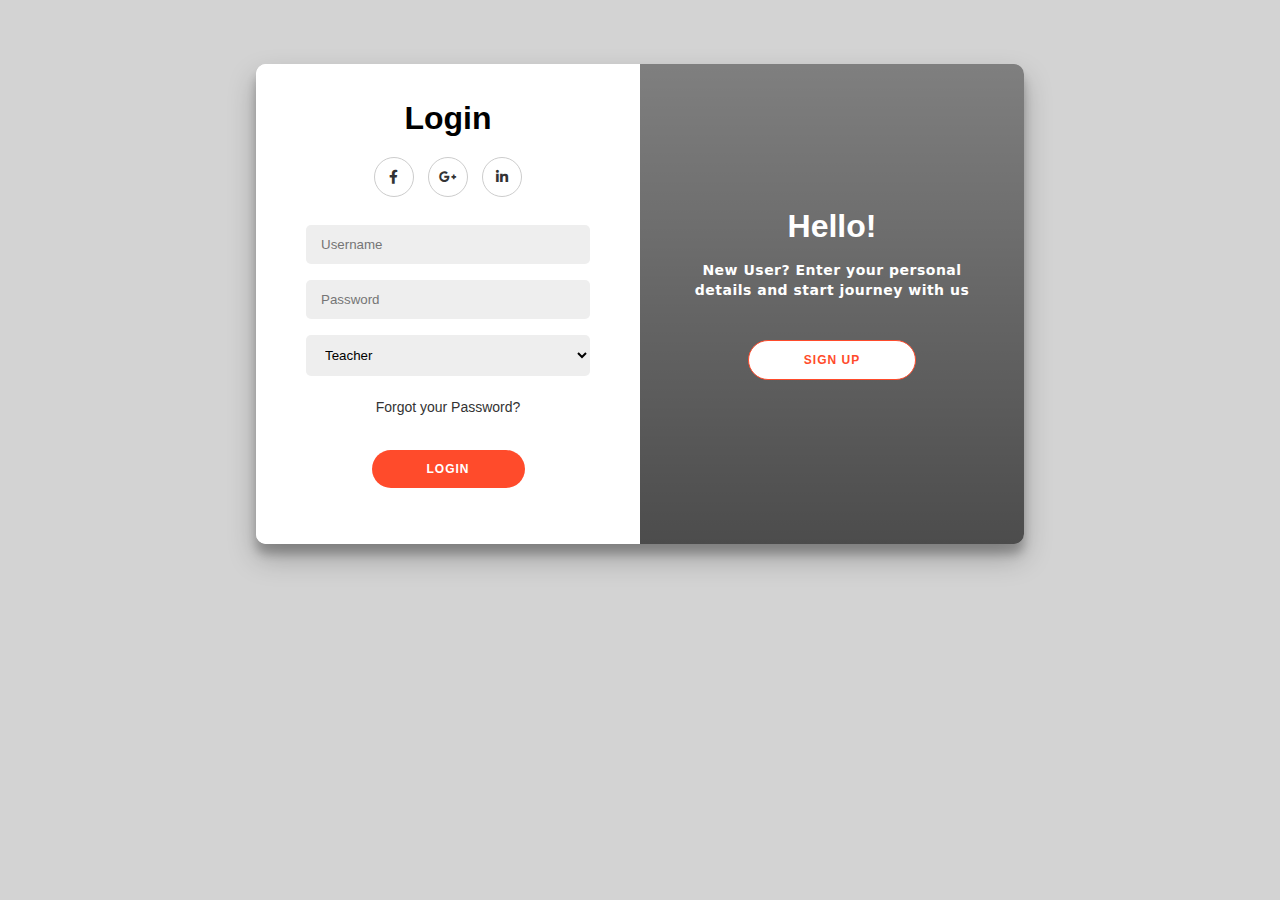
==== index.html @ 3a4d7e22 "php working" ====
<!DOCTYPE html>
<html lang="en">
<head>
    <meta charset="UTF-8">
    <meta name="viewport" content="width=device-width, initial-scale=1.0">
    <title>Document</title>
    <link rel="stylesheet" href="style.css">
    <link rel="stylesheet" href="https://cdnjs.cloudflare.com/ajax/libs/font-awesome/5.14.0/css/all.min.css">
</head>
<body>
    <div class="container" id="main">
        <div class="sign-up">
            <form action="register.php" method="POST">
                <h1>Create Account</h1>
                <div class="social-container">
                    <a href="#" class="social"><i class="fab fa-facebook-f"></i></a>
                    <a href="#" class="social"><i class="fab fa-google-plus-g"></i></a>
                    <a href="#" class="social"><i class="fab fa-linkedin-in"></i></a>
                </div>
                <input type="text" placeholder="Username" name="username" required>
                <input type="password" name="password" placeholder="Password" required>
                <input type="password" placeholder="Re-type password" name="cpassword" required>
                <select name="user_type" required>
                    <option value="teacher">Teacher</option>
                    <option value="student">Student</option>
                </select></label>
                <button>Sign Up</button>
            </form>
        </div>
        <div class="sign-in">
            <form action="login.php" method="POST">
                <h1>Login</h1>
                <div class="social-container">
                    <a href="#" class="social"><i class="fab fa-facebook-f"></i></a>
                    <a href="#" class="social"><i class="fab fa-google-plus-g"></i></a>
                    <a href="#" class="social"><i class="fab fa-linkedin-in"></i></a>
                </div>
               
                <input type="text" name="username" placeholder="Username" required="">
                <input type="password" name="password" placeholder="Password" required="">
                <select name="user_type" required>
                    <option value="teacher">Teacher</option>
                    <option value="student">Student</option>
                </select></label>
                <a href="#">Forgot your Password?</a>
                <button>Login</button>
            </form>
        </div>
        <div class="overlay-container">
            <div class="overlay">
                <div class="overlay-left">
                 <div class="overlay-body">
                    <h1>Welcome Back!</h1>
                    <p>Already a User? Login HERE</p>
                    <button id="signIn">LOGIN</button>
                </div>
                </div>
                <div class="overlay-right">
                    <div class="overlay-body">
                    <h1>Hello!</h1>
                    <p>New User? Enter your personal details and start journey with us</p>
                    <button id="signUp">Sign Up</button>
                </div>
            </div>
        </div>
    </div>
    </div>
    <script type="text/javascript">
        const signUpButton = document.getElementById('signUp');
        const signInButton = document.getElementById('signIn');
        const main = document.getElementById('main');

        signUpButton.addEventListener('click', () => {
            main.classList.add("right-panel-active");
        });
        signInButton.addEventListener('click', () => {
            main.classList.remove("right-panel-active");
        });
    </script>
</body>
</html>
---- style.css ----
@import url('https://fonts.googleapis.com/css?family=Montserrat:400,800');
*
{
    box-sizing: border-box;
}
body
{  
    align-items: center;
    display: flex;
    justify-content: center;
    flex-direction: column;
   background-color:lightgrey;
    background-size: cover;
    background-repeat: no-repeat;
    font-family: 'monserrat', sans-serif;
    min-height: 100%;
    margin: 5%;
}
.container
{
    position: relative;
    width: 768px;
    max-width: 100%;
    min-height: 480px;
    background: #fff;
    border-radius: 10px;
    overflow: hidden;
    box-shadow: 0 14px 28px rgba(0,0,0,0.25),
                0 10px 10px rgba(0,0,0,0.22);
}
.sign-up, .sign-in
{
    position: absolute;
    top: 0;
    left: 0;
    height: 100%;
    transition: all 0.6s ease-in-out;
}
.sign-up
{
    width: 50%;
    opacity: 0;
    z-index: 1;
}
.sign-in
{
    width: 50%;
    z-index: 2;
}
form
{
    background-color: #fff;
    display: flex;
    align-items: center;
    justify-content: center;
    flex-direction: column;
    padding: 0 50px;
    height: 100%;
    text-align: center;
}
h1
{  
    font-weight: bolder;
    margin: 0;
}
p
{   font-family:system-ui, -apple-system, BlinkMacSystemFont, 'Segoe UI', Roboto, Oxygen, Ubuntu, Cantarell, 'Open Sans', 'Helvetica Neue', sans-serif ;
    font-size: 14px;
    font-weight: 600;
    line-height: 20px;
    letter-spacing: 0.5px;
    margin: 15px 0 20px;
}
input,select
{
    background: #eee;
    padding: 12px 15px;
    margin: 8px 15px;
    width: 100%;
    border-radius: 5px;
    border: none;
    outline: none;
}
a
{
    color: #333;
    font-size: 14px;
    text-decoration: none;
    margin: 15px 0;
}
button
{
    color: #fff;
    background: #ff4b2b;
    font-size: 12px;
    font-weight: bold;
    padding: 12px 55px;
    margin: 20px;
    border-radius: 20px;
    outline: none;
    border: none;
    letter-spacing: 1px;
    text-transform: uppercase;
    transition: transform 80ms ease-in;
    cursor: pointer;
}
button:active
{
    transform: scale(0.90);
}
#signIn, #signUp
{
    background: white;
    border: 1px solid #ff4b2b;
    color:#ff4b2b ;

}
.container.right-panel-active .sign-in
{
    transform: translateX(100%);
}
.container.right-panel-active .sign-up
{
    transform: translateX(100%);
    opacity: 1;
    z-index: 5;
}
.overlay-container
{
    position: absolute;
    top: 0;
    left: 50%;
    width: 50%;
    height: 100%;
    overflow: hidden;
    transition: transform 0.6s ease-in-out;
    z-index: 100;
}
.container.right-panel-active .overlay-container
{
    transform: translateX(-100%);
}
.overlay
{
    position: relative;
    color: #fff;
    left: -100%;
    height: 100%;
    width: 200%;
    /* background: url('bg.jpg'); */
    background: linear-gradient(rgba(0,0,0,0.5),rgba(0,0,0,0.7)),url('bg.jpg');
    /* background: linear-gradient(to right,#fa331d,#ff4b2b); */

    background-size: cover;
    background-repeat: no-repeat;
    backdrop-filter:inherit;
    transform: translateX(0);
    transition: transform 0.6s ease-in-out;
}


.container.right-panel-active .overlay
{
    transform: translateX(50%);
}
.overlay-left, .overlay-right
{
    position: absolute;
    display: flex;
    align-items: center;
    justify-content: center;
    flex-direction: column;
    padding: 0 40px;
    text-align: center;
    top: 0;
    height: 100%;
    width: 50%;
    transform: translateX(0);
    transition: transform 0.6s ease-in-out;
}
.overlay-left
{
    transform: translateX(-20%);
}
.overlay-right
{
    right: 0;
    transform: translateX(0);
}
.container.right-panel-active .overlay-left
{
    transform: translateX(0);
}
.container.right-panel-active .overlay-right
{
    transform: translateX(20%);
}
.social-container
{
    margin: 20px 0;
}
.social-container a
{
    height: 40px;
    width: 40px;
    margin: 0 5px;
    display: inline-flex;
    justify-content: center;
    align-items: center;
    border: 1px solid #ccc;
    border-radius: 50%;
}
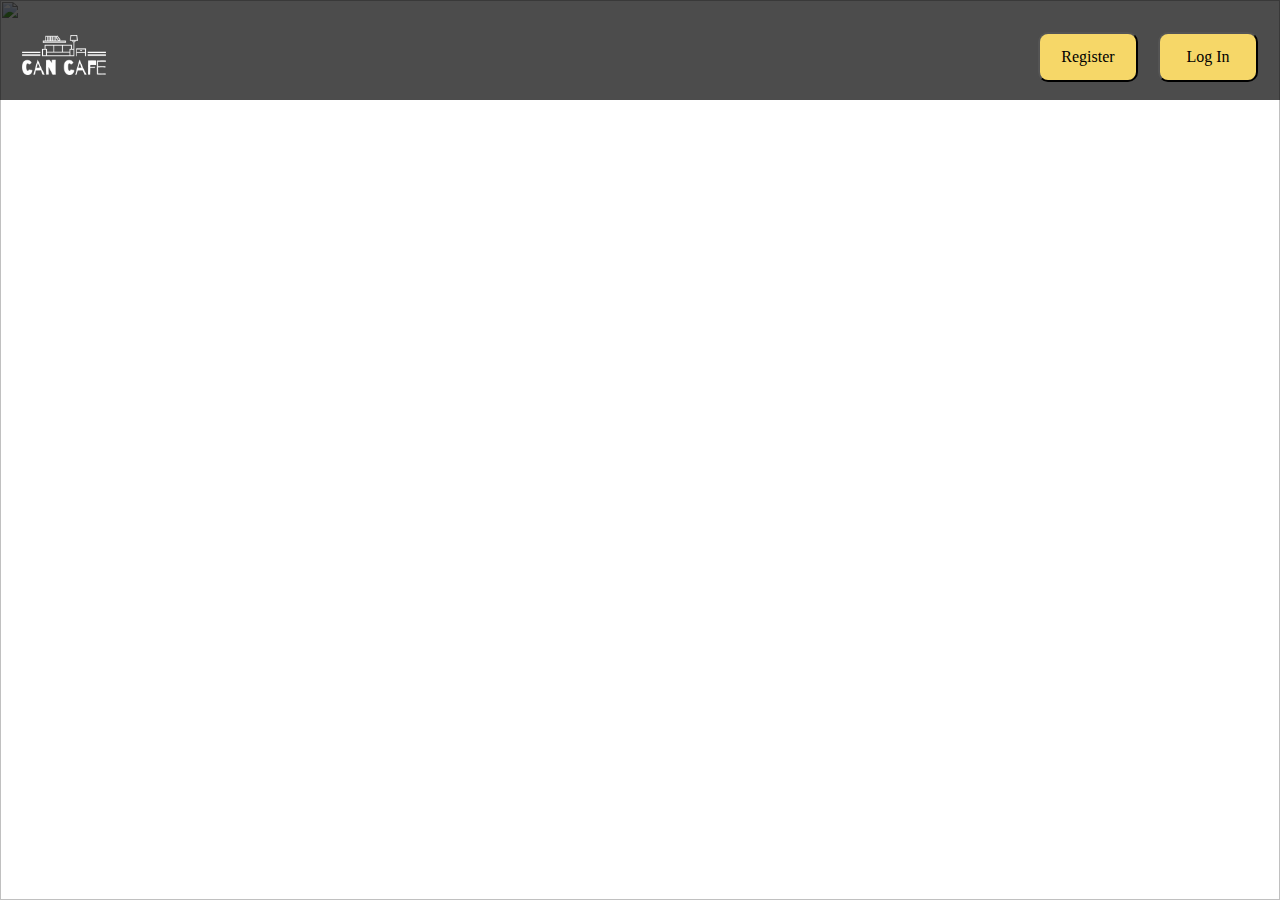
==== commit d9d9715c: "almost working" ====
--- a/index.html
+++ b/index.html
@@ -1,81 +1,66 @@
-<!DOCTYPE html>
+<?php
+session_start();
+if(!isset($_SESSION['username'])){
+    header('location:index.html');
+}
+
+ ?>  
+   
+   <!DOCTYPE html>
 <html lang="en">
 <head>
     <meta charset="UTF-8">
     <meta name="viewport" content="width=device-width, initial-scale=1.0">
-    <title>Document</title>
-    <link rel="stylesheet" href="style.css">
-    <link rel="stylesheet" href="https://cdnjs.cloudflare.com/ajax/libs/font-awesome/5.14.0/css/all.min.css">
+    <title>Student's Menu</title>
+    <link rel="stylesheet" href="style1.css">
+    <script src="https://kit.fontawesome.com/b7a08da434.js" crossorigin="anonymous"></script>
+     <!-- bootstrap core css -->
+        <link rel="stylesheet" type="text/css" href="css/bootstrap.css" />
+      
+        <!-- fonts style -->
+        <link href="css/style.css" rel="stylesheet" />
+       
+        <!-- responsive style -->
+        <link href="css/responsive.css" rel="stylesheet" />
+    <link rel="icon" type="image/png" sizes="32x32" href="favicon-32x32.png">
 </head>
 <body>
-    <div class="container" id="main">
-        <div class="sign-up">
-            <form action="register.php" method="POST">
-                <h1>Create Account</h1>
-                <div class="social-container">
-                    <a href="#" class="social"><i class="fab fa-facebook-f"></i></a>
-                    <a href="#" class="social"><i class="fab fa-google-plus-g"></i></a>
-                    <a href="#" class="social"><i class="fab fa-linkedin-in"></i></a>
-                </div>
-                <input type="text" placeholder="Username" name="username" required>
-                <input type="password" name="password" placeholder="Password" required>
-                <input type="password" placeholder="Re-type password" name="cpassword" required>
-                <select name="user_type" required>
-                    <option value="teacher">Teacher</option>
-                    <option value="student">Student</option>
-                </select></label>
-                <button>Sign Up</button>
-            </form>
+      
+       
+      <header>
+       
+        <div class="bg-img">
+          <img src="https://cdn.pixabay.com/photo/2022/05/17/05/03/vegetable-gravy-7201669_1280.jpg"  class="we" alt="">
         </div>
-        <div class="sign-in">
-            <form action="login.php" method="POST">
-                <h1>Login</h1>
-                <div class="social-container">
-                    <a href="#" class="social"><i class="fab fa-facebook-f"></i></a>
-                    <a href="#" class="social"><i class="fab fa-google-plus-g"></i></a>
-                    <a href="#" class="social"><i class="fab fa-linkedin-in"></i></a>
-                </div>
-               
-                <input type="text" name="username" placeholder="Username" required="">
-                <input type="password" name="password" placeholder="Password" required="">
-                <select name="user_type" required>
-                    <option value="teacher">Teacher</option>
-                    <option value="student">Student</option>
-                </select></label>
-                <a href="#">Forgot your Password?</a>
-                <button>Login</button>
-            </form>
-        </div>
-        <div class="overlay-container">
-            <div class="overlay">
-                <div class="overlay-left">
-                 <div class="overlay-body">
-                    <h1>Welcome Back!</h1>
-                    <p>Already a User? Login HERE</p>
-                    <button id="signIn">LOGIN</button>
-                </div>
-                </div>
-                <div class="overlay-right">
-                    <div class="overlay-body">
-                    <h1>Hello!</h1>
-                    <p>New User? Enter your personal details and start journey with us</p>
-                    <button id="signUp">Sign Up</button>
-                </div>
+        <nav class="navbar">
+          <div class="logo">
+              <a href="#"><img src="images/welcome1.png" alt="sushi"></a>
+          </div>
+          <div class="nav-link" >
+              <ul id="myul" >
+                <a href="login.html"> <button class="mybutton">Register</button></a>
+                <a href="login.html"> <button class="mybutton">Log In</button></a>
+              </ul>
+          </div>
+          <img class="menup" src="images/Capturejk.PNG" alt="sushi">
+          </div>
             </div>
-        </div>
+       
+      </nav>
+    
+    <div class="text-box">
+          <h1>CAN</h1>
+          <h1 style="font-size:160px;">CAFE</h1>
     </div>
-    </div>
-    <script type="text/javascript">
-        const signUpButton = document.getElementById('signUp');
-        const signInButton = document.getElementById('signIn');
-        const main = document.getElementById('main');
-
-        signUpButton.addEventListener('click', () => {
-            main.classList.add("right-panel-active");
-        });
-        signInButton.addEventListener('click', () => {
-            main.classList.remove("right-panel-active");
-        });
-    </script>
+ 
+  </header>
+ 
+    
+    
 </body>
+<script>
+        
+       
+       
+   </script>
 </html>--- a/style1.css
+++ b/style1.css
@@ -0,0 +1,457 @@
+* {
+    margin: 0%;
+    padding: 0;
+    text-decoration: none;
+    list-style: none;
+    font-family: cursive;
+}
+
+body {
+   
+    background:lightgrey;
+   
+}
+.filterDiv {
+    display: none;
+  }
+  .show {
+    display: block;
+  }
+article, aside, figcaption, figure, footer, header, hgroup, main, nav, section {
+    display: block;
+  }
+ .dd{
+    padding: 30px;
+    font-family: system-ui, -apple-system, BlinkMacSystemFont, 'Segoe UI', Roboto, Oxygen, Ubuntu, Cantarell, 'Open Sans', 'Helvetica Neue', sans-serif; 
+    width: 50%;
+    height: 400px;
+    color: #ff4b2b;
+    border: 1px solid #ff4b2b;
+    background-attachment: cover;
+    border-radius: 30px;
+    margin-top: 30px;
+    margin-left:100px ;
+ } 
+ .banner {
+    right: 0;
+    position: relative;
+    width: 100%;
+    background-size: cover;
+  }
+  
+  .text-box {
+    color: #fff;
+    position: absolute;
+    margin-left: 37%;
+    bottom: 20%;
+  }
+  
+  .text-box h1 {
+    text-align: center;
+    font-size: 130px;
+    line-height: 110px;
+    font-family: 'Times New Roman', Times, serif;
+    color: transparent;
+    -webkit-text-stroke: 1px #fff;
+    background: url(images/back.png);
+    -webkit-background-clip: text;
+    background-position: 0 0;
+    animation: back 20s linear infinite;
+  }
+  @keyframes back {
+    100% {
+      background-position: 2000px 0;
+    }
+  }
+
+ .abt{
+    margin-top: 100px;
+    padding: 50px;
+    display: flex;
+    height: 100vh;
+ }
+ .mylogo{
+    margin-left: 10px;
+    height: 450px;
+    width: 450px;
+ }
+ @media screen and (max-width:900px) {
+    .dd{
+        font-family: 'Poppins'; height: 50vh;
+        width: 80%;
+        background-color: #000000;
+        background-attachment: cover;
+        font-size: 13px;
+        border-radius: 30px;
+     } 
+    }
+
+
+header {
+   
+    /* font-family: 'Poppins'; */
+
+    width: 100%;
+    background-color:#fff;
+    background-attachment: cover;
+
+}
+.menum{
+margin-right: 0;
+
+}
+footer
+  {font-family: 'Poppins';
+     height: max-content;
+    width: 100%;
+    background-color: #000000;
+    background-attachment: cover;
+}
+.newbg{
+    background: url(images/mybg2.jpg);
+   
+}
+
+.navbar {
+    top: 0;
+    position: absolute;
+    padding: 2px;
+    display: flex;
+    justify-content: space-between;
+    width: 100%;
+    box-sizing: border-box;
+    align-items: center;
+    background:hsl(0, 0%, 0%,0.7)
+  
+}
+
+.navbar a {
+    color: #fff;
+}
+.navbar a :hover {
+    
+    background-color: rgb(52, 35, 35);
+}
+.navbar .logo{
+    display: flex;
+    flex-direction: column;
+}
+.navbar .logo img {
+
+    height: 40px;
+    max-height: 40px;
+    width: auto;
+    margin-top: 10px;
+    margin-left: 20px;
+}
+.mynav .nav-link ul li {
+    display: flex;
+    flex-direction: column;
+}
+
+.navbar .nav-link ul {
+    margin-top: 30px;
+    display: flex;
+}
+
+.navbar .nav-link ul li {
+    margin: 10px 25px;
+}
+
+.navbar .nav-link ul li.active a {
+    color: aliceblue;
+    font-weight: 600;
+}
+.menup ,.icons {
+    display: none;
+}
+.close{
+    display: none;
+}
+.mynav{
+    top: 0;
+    position: fixed;
+    padding: 2px;
+    display: flex;
+    justify-content: space-between;
+    width: 100%;
+    box-sizing: border-box;
+    align-items: center;
+    background:transparent;  
+}
+.navlogo{
+    height: 40px;
+    max-height: 40px;
+    width: auto;
+    margin-top: 10px;
+    margin-left: 20px;
+}
+.iml {
+    
+    position: absolute;
+    margin-bottom: 15px;
+    margin-top: 55px;
+    width: 300px;
+    height: 300px;
+    left: 120px;
+    top: 284px;
+}
+.overlay{
+    
+    background: hsl(9, 100%, 58%,0.7);
+}
+.we{
+    position: relative;
+    height: 100vh;
+    width: 100%;
+    background-repeat: no-repeat;
+    background-size: cover;
+      
+}
+
+.texts {
+    position: absolute;
+    width: 288px;
+    height: 92px;
+    left: 215px;
+    top: 222px;
+
+    font-family: 'Poppins';
+    font-style: normal;
+    font-weight: 400;
+    font-size: 40px;
+    line-height: 60px;
+}
+
+.lk {
+    position: absolute;
+    width: 427px;
+    height: 228px;
+    left: 0px;
+    top: 0px;
+}
+.price_section .price_container .box {
+    min-width: 300px;
+    max-width: 400px;
+    height: 300px;
+    display: -webkit-box;
+    display: -ms-flexbox;
+    display: flex;
+    -webkit-box-orient: vertical;
+    -webkit-box-direction: normal;
+        -ms-flex-direction: column;
+            flex-direction: column;
+    -webkit-box-align: center;
+        -ms-flex-align: center;
+            align-items: center;
+    -webkit-box-pack: justify;
+        -ms-flex-pack: justify;
+            justify-content: space-between;
+    margin: 35px 10px;
+    padding: 45px 0 25px 0;
+    text-align: center;
+    background:#fff;
+    -webkit-box-shadow: 0px 0px 6px 0 rgba(0, 0, 0, 0.5);
+    border: 1px solid lightgrey ;
+    border-radius: 20px;
+    -webkit-box-flex: 1;
+        -ms-flex-positive: 1;
+            flex-grow: 1;
+  }
+
+  .price_section .price_container .box .detail-box a {
+    display: inline-block;
+    padding: 5px 15px;
+    background: #ff4b2b;
+    border: 1px solid #ffffff;
+    font-weight: bold;
+    color: #ffffff;
+    margin-top: 15px;
+    cursor: pointer;
+}
+.price_section .price_container .box .img-box img {
+    height: 130px;
+    width: 200px;
+}
+.price_section .price_container .box1 {
+    min-width: 300px;
+    max-width: 400px;
+    height: 300px;
+    display: -webkit-box;
+    display: -ms-flexbox;
+    display: flex;
+    -webkit-box-orient: vertical;
+    -webkit-box-direction: normal;
+        -ms-flex-direction: column;
+            flex-direction: column;
+    -webkit-box-align: center;
+        -ms-flex-align: center;
+            align-items: center;
+    -webkit-box-pack: justify;
+        -ms-flex-pack: justify;
+            justify-content: space-between;
+    margin: 35px 10px;
+    padding: 19px 0 7px 0;
+    text-align: center;
+    background:transparent;
+    -webkit-box-shadow: 0px 0px 6px 0 rgba(0, 0, 0, 0.5);
+    border: 1px solid rgba(0, 0, 0, 0.5) ;
+    border-radius: 20px;
+    -webkit-box-flex: 1;
+        -ms-flex-positive: 1;
+            flex-grow: 1;
+            transition: 0.5s;
+  }
+  .price_section .price_container .box1 .img-box img {
+    height: 200px;
+    width: 250px;
+}
+.price_section .price_container .box1 .detail-box h6{
+    display: inline-block;
+    padding: 5px 15px;
+    border-radius: 10px;
+    border: 1px solid #000;
+    font-weight: bold;
+    color: #000;
+    margin-top: 7px;
+    cursor: pointer;
+   
+}
+.price_section .price_container .box1:hover{
+    transform: translateY(-30px);
+}
+.head{
+
+    display: flex;
+    margin-top: 20px;
+}
+.head h1{
+padding: 5px;
+color: #ff4b2b;
+text-transform:capitalize;
+font-family:'Franklin Gothic Medium', 'Arial Narrow', Arial, sans-serif;
+border: 1px solid #ff4b2b;
+/* background: #fff; */
+font-size: 30px;
+margin-left: 15px;
+border-radius: 10px;
+}
+.price_section h1{
+    text-transform: uppercase;
+    font-weight: 600;
+    margin: 50px;
+    color: #ff4b2b;
+    font-family: Cambria, Cochin, Georgia, Times, 'Times New Roman', serif;
+}
+.main_menu {
+    padding-bottom: 50px;
+    display: flex;
+    align-items: center;
+    justify-content: space-evenly;
+}
+.mybutton{
+  /* background: #fff; */
+  padding: 5px;
+  width: 100px;
+  height: 50px;
+  margin-right: 20px;
+}
+.mybutton:hover{
+    background: rgba(0, 0, 0, 0.5);
+    border-radius: #fff;
+    color:#fff;
+}
+.about_section .img-box img {
+    height: 300px;
+    width: 250px;
+    margin: 50px auto;
+}
+.coffee{
+    margin-left: 15px;
+    height: 45px;
+    width: 50px;
+}
+.coffee-main{
+    display: flex;
+    justify-content: center;
+}
+@media screen and (max-width:900px) {
+    .bg-img{
+        width: 100%;
+    }
+    .navbar {
+        padding: 0%;
+    }
+
+    .navbar .menup {
+        display: block;
+    }
+    .icons{
+        width: 50px;
+        height: 50px;
+        display: block;
+    }
+    .navbar .nav-link ul li {
+        margin: 15px 0;
+        font-size: 1em;
+        top: 5px;
+    }
+
+    .texts {
+        position: absolute;
+        width: 118px;
+        height: 92px;
+        left: 215px;
+        top: 222px;
+
+        font-family: 'Poppins';
+        font-style: normal;
+        font-weight: 400;
+        font-size: 40px;
+        line-height: 60px;
+
+        color: #000000;
+    }
+    .icons{
+        width: 50px;
+        height: 50px;
+    }
+     span {
+        color: aliceblue;
+    }
+    .nav-link {
+        top: 10%;
+        height: 100vh;
+       position: absolute;
+       
+        display: flex;     
+        justify-content: center;
+        background: hsl(9, 100%, 58%,0.7);
+      
+       
+    }
+    .cc{
+        text-align: center;
+        padding: 5px;
+        border: solid #fff;
+        border-radius: 15px;
+    }
+    .cc :hover{
+        color: rgb(0, 0, 0);
+    }
+    .nav-link.menum{
+        margin-right: 0;
+        
+        }
+    .nav-link ul {
+        position: fixed;
+         right: -200px;
+        display: flex;
+        flex-direction: column;
+        background: #ff4b2b;
+        transition: all 0.5s ease;
+    }
+   .text-box h1{
+    font-size: 100px;
+   }
+}--- a/css/style.css
+++ b/css/style.css
@@ -0,0 +1,1275 @@
+body {
+  font-family: cursive;
+  color: #0c0c0c;
+  background-color: #fff;
+}
+
+.main_menu{
+  display: flex;
+  align-items: center;
+  justify-content: space-evenly;
+  
+}
+.menu_btn{
+  font-size: 20px;
+  color: white;
+  background-color: #000000;
+  padding: 0.4rem;
+  border-radius: 10px;
+  width: 11rem;
+}
+.d127_44 { 
+	overflow:hidden;
+}
+.e127_44 { 
+	width:648px;
+	height:368px;
+	position:absolute;
+}
+.e127_42 { 
+	border-radius:500px;
+	background-color:rgba(247.00000047683716, 215.0000023841858, 105.00000134110451, 1);
+	width:276px;
+	height:268px;
+	position:absolute;
+  display: flex;
+  align-items: center;
+  justify-content: center;
+	top: 400px;
+  left: 40%;
+}
+.d127_42 { 
+	border:5px solid rgba(251.00000023841858, 147.00000643730164, 10.000000353902578, 1);
+}
+.e127_43 { 
+	color:rgba(0, 0, 0, 1);
+	width:648px;
+	height:106px;
+	position:center;
+	left:0px;
+	top:131px;
+	font-family:Poppins;
+	text-align:center;
+	font-size:50px;
+	letter-spacing:0;
+	line-height:px;
+}
+.imga{
+width: 530px;
+}
+
+ 
+ .khlass{
+   background-color: #000000;
+   color: #fff;
+   border-radius: 10%;
+   height: 20%;
+   width: 30%;
+   padding: 30px;
+ }
+.inpo{
+   height: 50%;
+   width: 100%;
+   display: flex;
+   justify-content: center;
+   align-items: center;
+   border-radius: 60%;
+   position: relative;
+   margin: 0;
+   /* margin-left: 2em; */
+ }
+ .inpo p{
+  font-size: 30px;
+ }
+ .confi{
+   margin-left: 1.5em;
+   border-radius: 20%;
+   width: 90%;
+ }
+ .confi:hover{
+  border-radius: 20%;
+  width: 90%;
+  
+}
+button{
+  width: 100%;
+  height: 100%;
+  padding: 7px;
+  border-radius: 10px;
+  background-color: #f6d768;
+}
+@media(max-width:500px){
+  .imga{
+   display: none;
+  
+  }
+  .khlass{
+    background-color: #000000;
+    color: #000000;
+    border-radius: 10%;
+    height: 20%;
+    width: 50%;
+  }
+.inpo{
+    height: 50%;
+    width: 50%;
+    text-align: center;
+    border-radius: 60%;
+    position: relative;
+    
+    margin-left: 1.8em;
+  }
+  .confi{
+    margin-left: 2.4em;
+  }}
+@media(max-width:500px){
+  .d127_44 { 
+    overflow:hidden;
+  }
+  .e127_44 { 
+    width:0px;
+    height:0px;
+    position:absolute;
+  }
+  .e127_42 { 
+    border-radius:500px;
+
+    width:0px;
+    height:0px;
+    position:absolute;
+    display: flex;
+    align-items: center;
+    justify-content: center;
+    top: 400px;
+    left: 40%;
+  }
+  .d127_42 { 
+    border:px solid rgb(255, 255, 255);
+  }
+  .e127_43 { 
+    visibility: hidden;
+  }
+
+  
+}
+.layout_padding {
+  padding: 75px 0;
+}
+
+.layout_padding2 {
+  padding: 45px 0;
+}
+
+.layout_padding2-top {
+  padding-top: 45px;
+}
+
+.layout_padding2-bottom {
+  padding-bottom: 45px;
+}
+
+.layout_padding-top {
+  padding-top: 75px;
+}
+
+.layout_padding-bottom {
+  padding-bottom: 75px;
+}
+
+.heading_container {
+  display: -webkit-box;
+  display: -ms-flexbox;
+  display: flex;
+}
+
+.heading_container h2 {
+  
+  position: relative;
+}
+
+.heading_container h2::before {
+  content: "";
+  position: absolute;
+  width: 9px;
+  height: 30px;
+  top: 14%;
+  right: -15px;
+  background: linear-gradient(to right, #fb930a, #f5e47b);
+}
+.bo{
+position: relative;
+
+}
+@media(max-width:500px){
+  .bo { 
+    visibility:hidden;
+    width: 9px;
+  height: 30px;
+  }}
+/*header section*/
+.hero_area {
+  height: 100vh;
+  position: relative;
+  background-image: url(../images/hero-bg.png);
+  background-size: cover;
+  background-position: bottom right;
+  background-repeat: no-repeat;
+}
+#fcf-form {
+  display:block;
+}
+
+.fcf-body {
+  margin: 0;
+  font-family: -apple-system, Arial, sans-serif;
+  font-size: 1rem;
+  font-weight: 400;
+  line-height: 1.5;
+  color: #000000;
+  text-align: left;
+  background-color: #383535;
+  padding: 30px;
+  padding-bottom: 10px;
+  border: 1px solid #ced4da;
+  border-radius: 0.25rem;
+  max-width: 100%;
+}
+
+.fcf-form-group {
+  margin-bottom: 1rem;
+}
+
+.fcf-input-group {
+  position: relative;
+  display: -ms-flexbox;
+  display: flex;
+  -ms-flex-wrap: wrap;
+  flex-wrap: wrap;
+  -ms-flex-align: stretch;
+  align-items: stretch;
+  width: 100%;
+}
+
+.fcf-form-control {
+  display: block;
+  width: 40%;
+  height: calc(1.5em + 0.75rem + 2px);
+  padding: 0.375rem 0.75rem;
+  font-size: 1rem;
+  font-weight: 400;
+  line-height: 1.5;
+  color: #495057;
+  background-color: #fff;
+  background-clip: padding-box;
+  border: 1px solid #ced4da;
+  outline: none;
+  border-radius: 20rem;
+  transition: border-color 0.15s ease-in-out, box-shadow 0.15s ease-in-out;
+}
+
+.fcf-form-control:focus {
+  border: 1px solid #313131;
+}
+
+select.fcf-form-control[size], select.fcf-form-control[multiple] {
+  height: auto;
+}
+
+textarea.fcf-form-control {
+  font-family: -apple-system, Arial, sans-serif;
+  height: auto;
+}
+
+label.fcf-label {
+  display: inline-block;
+  margin-bottom: 0.5rem;
+  /* à 50%/50% du parent référent */
+  
+}
+
+.fcf-credit {
+  padding-top: 10px;
+  font-size: 0.9rem;
+  color: #545b62;
+}
+
+.fcf-credit a {
+  color: #545b62;
+  text-decoration: underline;
+}
+
+.fcf-credit a:hover {
+  color: #0056b3;
+  text-decoration: underline;
+}
+
+.fcf-btn {
+  display: inline-block;
+  font-weight: 400;
+  color: #212529;
+  text-align: center;
+  vertical-align: middle;
+  cursor: pointer;
+  -webkit-user-select: none;
+  -moz-user-select: none;
+  -ms-user-select: none;
+  user-select: none;
+  background-color: transparent;
+  border: 1px solid transparent;
+  padding: 0.375rem 0.75rem;
+  font-size: 1rem;
+  line-height: 1.5;
+  border-radius: 2O.25rem;
+  transition: color 0.15s ease-in-out, background-color 0.15s ease-in-out, border-color 0.15s ease-in-out, box-shadow 0.15s ease-in-out;
+}
+
+@media (prefers-reduced-motion: reduce) {
+  .fcf-btn {
+      transition: none;
+  }
+}
+
+.fcf-btn:hover {
+  color: #212529;
+  text-decoration: none;
+}
+
+.fcf-btn:focus, .fcf-btn.focus {
+  outline: 0;
+  box-shadow: 0 0 0 0.2rem #000000
+}
+
+.fcf-btn-primary {
+  color: #fff;
+  background-color: #000000;
+}
+
+.fcf-btn-primary:hover {
+  color: #fff;
+  background-color: #000000;
+}
+
+.fcf-btn-primary:focus, .fcf-btn-primary.focus {
+  color: #fff;
+  background-color: #000000;
+  box-shadow: 0 0 0 0.2rem rgba(38, 143, 255, 0.5);
+}
+
+.fcf-btn-lg, .fcf-btn-group-lg>.fcf-btn {
+  padding: 0.5rem 1rem;
+  font-size: 1.25rem;
+  line-height: 1.5;
+  border-radius: 20.3rem;
+}
+
+.fcf-btn-block {
+  display: block;
+  width: 100%;
+}
+
+.fcf-btn-block+.fcf-btn-block {
+  margin-top: 0.5rem;
+}
+
+
+input[type="submit"].fcf-btn-block, input[type="reset"].fcf-btn-block, input[type="button"].fcf-btn-block {
+  width: 100%;
+}
+/* Style inputs with type="text", select elements and textareas */
+input[type=text], select, textarea {
+  width: 100%; /* Full width */
+  padding: 12px; /* Some padding */ 
+  border: 1px solid #ccc; /* Gray border */
+  border-radius: 4px; /* Rounded borders */
+  box-sizing: border-box; /* Make sure that padding and width stays in place */
+  margin-top: 6px; /* Add a top margin */
+  margin-bottom: 16px; /* Bottom margin */
+  resize: vertical /* Allow the user to vertically resize the textarea (not horizontally) */
+}
+map {
+  display: inline;
+}
+
+/* Style the submit button with a specific background color etc */
+input[type=submit] {
+  background-color: #000000;
+  color: white;
+  padding: 12px 20px;
+  border: none;
+  border-radius: 4px;
+  cursor: pointer;
+}
+
+/* When moving the mouse over the submit button, add a darker green color */
+input[type=submit]:hover {
+  background-color: #86702b;
+}
+
+.hero_areaa {
+  height: 100vh;
+  position: relative;
+  background-color: #f6d768;
+  background-size: cover;
+  background-position: bottom right;
+  background-repeat: no-repeat;
+}
+
+.sub_page .hero_area {
+  height: auto;
+  background-position: top right;
+}
+
+.hero_area.sub_pages {
+  height: auto;
+}
+
+.header_section .container-fluid {
+  padding-right: 25px;
+  padding-left: 25px;
+}
+
+.header_section .nav_container {
+  margin: 0 auto;
+}
+
+.custom_nav-container.navbar-expand-lg .navbar-nav .nav-link {
+  padding: 10px 30px;
+  color: #000000;
+  text-align: center;
+}
+
+a,
+a:hover,
+a:focus {
+  text-decoration: none;
+}
+
+a:hover,
+a:focus {
+  color: rgb(173, 173, 214);
+}
+
+.btn,
+.btn:focus {
+  outline: none !important;
+  -webkit-box-shadow: none;
+          box-shadow: none;
+}
+
+.custom_nav-container .nav_search-btn {
+  background-image: url(../images/search-icon.png);
+  background-size: 22px;
+  background-repeat: no-repeat;
+  background-position-y: 7px;
+  width: 35px;
+  height: 35px;
+  padding: 0;
+  border: none;
+}
+
+.navbar-brand {
+  display: -webkit-box;
+  display: -ms-flexbox;
+  display: flex;
+  -webkit-box-align: center;
+      -ms-flex-align: center;
+          align-items: center;
+}
+
+.navbar-brand img {
+  width: 30px;
+  margin-right: 5px;
+}
+
+
+.custom_nav-container {
+  z-index: 99999;
+  padding: 5px 0;
+}
+
+.custom_nav-container .navbar-toggler {
+  outline: none;
+}
+
+.custom_nav-container .navbar-toggler .navbar-toggler-icon {
+  background-image: url(../images/menu.png);
+  background-size: 45px;
+}
+
+.quote_btn-container {
+  display: -webkit-box;
+  display: -ms-flexbox;
+  display: flex;
+  -webkit-box-align: center;
+      -ms-flex-align: center;
+          align-items: center;
+}
+
+.quote_btn-container a {
+  color: #000000;
+  position: relative;
+}
+
+.quote_btn-container a .cart_number {
+  position: absolute;
+  top: 68%;
+  left: 50%;
+  -webkit-transform: translate(-50%, -50%);
+          transform: translate(-50%, -50%);
+  color: #ffffff;
+  font-size: 12px;
+}
+
+.quote_btn-container a img {
+  width: 20px;
+  margin: 0 25px;
+}
+
+/*end header section*/
+/* slider section */
+.slider_section {
+  height: calc(100% - 70px);
+  display: -webkit-box;
+  display: -ms-flexbox;
+  display: flex;
+  -webkit-box-align: center;
+      -ms-flex-align: center;
+          align-items: center;
+  position: relative;
+}
+
+.slider_section .row {
+  -webkit-box-align: center;
+      -ms-flex-align: center;
+          align-items: center;
+}
+
+.slider_section .design-box {
+  position: absolute;
+  bottom: 0;
+  -webkit-transform: translateY(-50%);
+          transform: translateY(-50%);
+  left: 0;
+  width: 75px;
+}
+
+.slider_section .design-box img {
+  width: 100%;
+}
+
+.slider_section .slider_number-container {
+  position: absolute;
+  top: 45%;
+  -webkit-transform: translateY(-50%);
+          transform: translateY(-50%);
+  right: 4%;
+  text-align: center;
+  opacity: .6;
+}
+
+.slider_section .slider_number-container hr {
+  width: 1px;
+  height: 50px;
+  border: none;
+  background-color: #ffffff;
+}
+
+.slider_section .slider_number-container .number-box {
+  display: -webkit-box;
+  display: -ms-flexbox;
+  display: flex;
+  -webkit-box-orient: vertical;
+  -webkit-box-direction: normal;
+      -ms-flex-direction: column;
+          flex-direction: column;
+  -webkit-box-pack: center;
+      -ms-flex-pack: center;
+          justify-content: center;
+  -webkit-box-align: center;
+      -ms-flex-align: center;
+          align-items: center;
+  color: #ffffff;
+  text-transform: uppercase;
+}
+
+.slider_section .detail_box h2 {
+  margin-bottom: 0;
+  display: -webkit-box;
+  display: -ms-flexbox;
+  display: flex;
+  -webkit-box-align: center;
+      -ms-flex-align: center;
+          align-items: center;
+}
+
+.slider_section .detail_box h2 span {
+  margin-right: 10px;
+}
+
+.slider_section .detail_box h2 hr {
+  margin: 0;
+  border: none;
+  width: 55px;
+  height: 1px;
+  background-color: #000000;
+}
+
+.slider_section .detail_box h1 {
+  font-weight: bold;
+  text-transform: uppercase;
+  font-size: 5rem;
+  margin-bottom: 30px;
+}
+
+.slider_section .detail_box a {
+  display: inline-block;
+  padding: 8px 40px;
+  background-color: #0d0806;
+  border: 1px solid #0d0806;
+  color: #ffffff;
+  border-radius: 0;
+  margin: 35px 0;
+}
+
+
+.slider_section .detail_box a:hover {
+  background-color: transparent;
+  color: #474342;
+}
+
+.slider_section .img-box img {
+  width: 100%;
+}
+.map-responsive {
+  overflow:hidden;
+  padding-bottom:56.25%;
+  position:relative;
+  height:0;
+ }
+ .map-responsive iframe {
+  left:0;
+  top:0;
+  height:100%;
+  width:100%;
+  position:absolute;
+ }
+.slider_section .carousel-indicators {
+  padding: 0;
+  margin: 0;
+  right: initial;
+  bottom: 22%;
+  left: 17%;
+}
+
+.slider_section .carousel-indicators li {
+  text-indent: 0;
+  width: auto;
+  height: auto;
+  opacity: 1;
+  background-color: transparent;
+  border: none;
+  color: #c0c0c0;
+  font-size: 24px;
+  display: none;
+}
+
+.slider_section .carousel-indicators li.active {
+  display: block;
+}
+
+.item_section .item_container {
+  display: -webkit-box;
+  display: -ms-flexbox;
+  display: flex;
+  -webkit-box-pack: center;
+      -ms-flex-pack: center;
+          justify-content: center;
+  -ms-flex-wrap: wrap;
+      flex-wrap: wrap;
+}
+
+.item_section .item_container .box {
+  width: 300px;
+  display: -webkit-box;
+  display: -ms-flexbox;
+  display: flex;
+  -webkit-box-orient: vertical;
+  -webkit-box-direction: normal;
+      -ms-flex-direction: column;
+          flex-direction: column;
+  -webkit-box-pack: justify;
+      -ms-flex-pack: justify;
+          justify-content: space-between;
+  margin: 30px 10px;
+  padding: 15px;
+  -webkit-box-shadow: 0px 0px 2px 0.5px rgba(0, 0, 0, 0.15);
+  box-shadow: 0px 0px 2px 0.5px rgba(0, 0, 0, 0.15);
+}
+
+.item_section .item_container .box .img-box {
+  width: 100%;
+  display: -webkit-box;
+  display: -ms-flexbox;
+  display: flex;
+  -webkit-box-pack: center;
+      -ms-flex-pack: center;
+          justify-content: center;
+}
+
+.item_section .item_container .box .img-box img {
+  width: 125px;
+}
+
+.item_section .item_container .box h6 {
+  color: #5a5958;
+  text-transform: uppercase;
+}
+
+.item_section .item_container .box h5 {
+  text-transform: uppercase;
+}
+
+.item_section .item_container .box:hover {
+  -webkit-box-shadow: 0px 0px 25px 1px rgba(0, 0, 0, 0.1);
+          box-shadow: 0px 0px 25px 1px rgba(0, 0, 0, 0.1);
+}
+
+.about_section {
+  position: relative;
+}
+
+.about_section .design-box {
+  position: absolute;
+  bottom: 0;
+  -webkit-transform: translateY(-50%);
+          transform: translateY(-50%);
+  right: 0;
+  width: 75px;
+}
+
+.about_section .design-box img {
+  width: 100%;
+}
+
+.about_section .row {
+  -webkit-box-align: center;
+      -ms-flex-align: center;
+          align-items: center;
+}
+
+.about_section .detail-box p {
+  margin-top: 35px;
+}
+
+.about_section .detail-box a {
+  display: inline-block;
+  padding: 8px 40px;
+  background-color: #0d0806;
+  border: 1px solid #0d0806;
+  color: #ffffff;
+  border-radius: 0;
+  margin-top: 35px;
+}
+
+.about_section .detail-box a:hover {
+  background-color: transparent;
+  color: #0d0806;
+}
+
+.about_section .img-box img {
+  width: 100%;
+}
+
+
+.price_section .price_container {
+  display: -webkit-box;
+  display: -ms-flexbox;
+  display: flex;
+  -webkit-box-pack: center;
+      -ms-flex-pack: center;
+          justify-content: center;
+  padding: 40px 0;
+  -ms-flex-wrap: wrap;
+      flex-wrap: wrap;
+}
+
+.price_section .price_container .box {
+  min-width: 300px;
+  max-width: 400px;
+  height: 300px;
+  display: -webkit-box;
+  display: -ms-flexbox;
+  display: flex;
+  -webkit-box-orient: vertical;
+  -webkit-box-direction: normal;
+      -ms-flex-direction: column;
+          flex-direction: column;
+  -webkit-box-align: center;
+      -ms-flex-align: center;
+          align-items: center;
+  -webkit-box-pack: justify;
+      -ms-flex-pack: justify;
+          justify-content: space-between;
+  margin: 35px 10px;
+  padding: 45px 0 25px 0;
+  text-align: center;
+  background:#fff;
+  -webkit-box-shadow: 0px 0px 6px 0 rgba(0, 0, 0, 0.5);
+  border: 1px solid lightgrey ;
+  border-radius: 20px;
+  -webkit-box-flex: 1;
+      -ms-flex-positive: 1;
+          flex-grow: 1;
+}
+
+.price_section .price_container .box .img-box {
+  width: 100%;
+  display: -webkit-box;
+  display: -ms-flexbox;
+  display: flex;
+  -webkit-box-pack: center;
+      -ms-flex-pack: center;
+          justify-content: center;
+}
+
+.price_section .price_container .box .img-box img {
+  width: 240px;
+}
+
+.price_section .price_container .box h6 {
+  font-weight: bold;
+  font-size: 18px;
+  color: #000;
+}
+
+.price_section .price_container .box .detail-box h5 {
+  text-transform: uppercase;
+  font-weight: bold;
+  font-size: 22px;
+}
+
+.price_section .price_container .box .detail-box h5 span {
+  color: #878581;
+}
+
+.price_section .price_container .box .detail-box a {
+  display: inline-block;
+  padding: 5px 15px;
+  border: 1px solid #ffffff;
+  font-weight: bold;
+  color: #ffffff;
+  margin-top: 15px;
+}
+
+.price_section .price_container .box:hover a {
+  border-color: #ffffff;
+  color: #b3a5a5;
+}
+
+.price_section .price_btn {
+  display: inline-block;
+  padding: 8px 40px;
+  background-color: #0d0806;
+  border: 1px solid #0d0806;
+  color: #ffffff;
+  border-radius: 0;
+}
+
+.price_section .price_btn:hover {
+  background-color: transparent;
+  color: #0d0806;
+}
+
+.ring_section {
+  text-align: center;
+  position: relative;
+}
+
+.ring_section .row {
+  -webkit-box-align: center;
+      -ms-flex-align: center;
+          align-items: center;
+}
+
+.ring_section .container {
+  -webkit-box-shadow: 0px 0px 56px 1px rgba(0, 0, 0, 0.08);
+  box-shadow: 0px 0px 56px 1px rgba(0, 0, 0, 0.08);
+}
+
+.ring_section .design-box {
+  position: absolute;
+  bottom: 0;
+  -webkit-transform: translateY(-50%);
+          transform: translateY(-50%);
+  left: 0;
+  width: 75px;
+}
+
+.ring_section .design-box img {
+  width: 100%;
+}
+
+.ring_section .ring_container .detail-box h4 {
+  text-transform: uppercase;
+  color: #5b5b5b;
+}
+
+.ring_section .ring_container .detail-box a {
+  display: inline-block;
+  padding: 5px 15px;
+  border: 1px solid #000000;
+  font-weight: bold;
+  color: #000000;
+  margin-top: 15px;
+}
+
+.ring_section .ring_container .img-box img {
+  width: 100%;
+}
+
+.client_section .heading_container {
+  -webkit-box-pack: center;
+      -ms-flex-pack: center;
+          justify-content: center;
+}
+
+.client_section .secondary_heading {
+  text-align: center;
+}
+
+.client_section .client_container {
+  display: -webkit-box;
+  display: -ms-flexbox;
+  display: flex;
+  -webkit-box-align: center;
+      -ms-flex-align: center;
+          align-items: center;
+  border: 1px solid #989898;
+  padding: 25px;
+  width: 85%;
+  margin: 75px auto;
+}
+
+.client_section .client_container .client-id {
+  display: -webkit-box;
+  display: -ms-flexbox;
+  display: flex;
+  -webkit-box-align: center;
+      -ms-flex-align: center;
+          align-items: center;
+  width: 45%;
+}
+
+.client_section .client_container .client-id .img-box {
+  margin-right: 25px;
+}
+
+.client_section .client_container .client-id .img-box img {
+  width: 100%;
+}
+
+.client_section .client_container .client-id h5 {
+  font-weight: bold;
+}
+
+.client_section .client_container .client-id h6 {
+  color: #9f9f9f;
+}
+
+.client_section .client_container .detail-box {
+  width: 55%;
+}
+
+.client_section .client_container .detail-box p {
+  margin: 0;
+}
+
+.client_section .carousel-control-prev,
+.client_section .carousel-control-next {
+  opacity: 1;
+}
+
+.client_section .carousel-control-prev {
+  -webkit-box-pack: start;
+      -ms-flex-pack: start;
+          justify-content: flex-start;
+}
+
+.client_section .carousel-control-next {
+  -webkit-box-pack: end;
+      -ms-flex-pack: end;
+          justify-content: flex-end;
+}
+
+.client_section .carousel-control-prev-icon,
+.client_section .carousel-control-next-icon {
+  width: 30px;
+  height: 30px;
+  background-size: 25px;
+}
+
+.client_section .carousel-control-prev-icon {
+  background-image: url(../images/prev-black.png);
+}
+
+.client_section .carousel-control-prev-icon:hover {
+  background-image: url(../images/prev.png);
+}
+
+.client_section .carousel-control-next-icon {
+  background-image: url(../images/next-black.png);
+}
+
+.client_section .carousel-control-next-icon:hover {
+  background-image: url(../images/next.png);
+}
+
+.contact_section {
+  position: relative;
+}
+
+.contact_section .design-box {
+  position: absolute;
+  bottom: 50%;
+  -webkit-transform: translateY(50%);
+          transform: translateY(50%);
+  right: 0;
+  width: 75px;
+}
+
+.contact_section .design-box img {
+  width: 100%;
+}
+
+.contact_section h2 {
+  margin-bottom: 65px;
+}
+
+.contact_section form {
+  padding-right: 35px;
+}
+
+.contact_section input {
+  width: 100%;
+  border: none;
+  height: 50px;
+  margin-bottom: 25px;
+  padding-left: 25px;
+  background-color: transparent;
+  outline: none;
+  color: #101010;
+  -webkit-box-shadow: 0px 2px 5px 0px rgba(0, 0, 0, 0.16);
+  box-shadow: 0px 2px 5px 0px rgba(0, 0, 0, 0.16);
+}
+
+.contact_section input::-webkit-input-placeholder {
+  color: #131313;
+}
+
+.contact_section input:-ms-input-placeholder {
+  color: #131313;
+}
+
+.contact_section input::-ms-input-placeholder {
+  color: #131313;
+}
+
+.contact_section input::placeholder {
+  color: #131313;
+}
+
+.contact_section input.message-box {
+  height: 120px;
+}
+
+.contact_section button {
+  padding: 12px 45px;
+  outline: none;
+  border: none;
+  border-radius: 30px;
+  color: #fff;
+  background: -webkit-gradient(linear, left top, left bottom, from(#f5e47b), to(#fb930a));
+  background: linear-gradient(to bottom, #f5e47b, #fb930a);
+  margin-top: 35px;
+}
+
+.contact_section .map_container {
+  height: 100%;
+  padding-bottom: 110px;
+}
+
+.contact_section .map_container .map-responsive {
+  height: 100%;
+}
+
+.info_section {
+  background-color: #000000;
+  color: #ffffff;
+}
+
+.info_section .info_container .info_logo {
+  display: -webkit-box;
+  display: -ms-flexbox;
+  display: flex;
+  -webkit-box-pack: center;
+      -ms-flex-pack: center;
+          justify-content: center;
+  padding: 100px 10px 45px 10px;
+  background-color: #000000;
+  width: 200px;
+  border-radius: 0 0 50px 50px;
+}
+
+.info_section .info_container .info_logo a {
+  display: -webkit-box;
+  display: -ms-flexbox;
+  display: flex;
+  color:white;
+  -webkit-box-align: center;
+      -ms-flex-align: center;
+          align-items: center;
+}
+
+.info_section .info_container .info_logo a img {
+  width: 50px;
+  margin-right: 10px;
+}
+
+.info_section .info_container .info_logo a span {
+  text-transform: uppercase;
+  color: #000000;
+  font-size: 28px;
+  font-weight: bold;
+}
+
+.info_section .info_container .info_contact {
+  padding: 25px 10px 5px 10px;
+}
+
+.info_section .info_container .info_contact a {
+  color: #ffffff;
+}
+
+.info_section .info_container .info_contact a img {
+  margin-right: 10px;
+}
+
+.info_section .info_heading {
+  text-transform: uppercase;
+  margin: 20px 0;
+  position: relative;
+}
+
+.info_section .info_heading::before {
+  content: "";
+  width: 45px;
+  height: 5px;
+  position: absolute;
+  bottom: -8px;
+  left: 50%;
+  -webkit-transform: translateX(-50%);
+          transform: translateX(-50%);
+  border-radius: 5px;
+  background-color: #ffffff;
+}
+
+.info_section .info_form form {
+  display: -webkit-box;
+  display: -ms-flexbox;
+  display: flex;
+  -webkit-box-orient: vertical;
+  -webkit-box-direction: normal;
+      -ms-flex-direction: column;
+          flex-direction: column;
+  -webkit-box-align: center;
+      -ms-flex-align: center;
+          align-items: center;
+}
+
+.info_section .info_form form .email_box {
+  display: -webkit-box;
+  display: -ms-flexbox;
+  display: flex;
+  -webkit-box-orient: vertical;
+  -webkit-box-direction: normal;
+      -ms-flex-direction: column;
+          flex-direction: column;
+}
+
+.info_section .info_form form label {
+  color: #5a5959;
+}
+
+.info_section .info_form form input {
+  width: 500px;
+  border: none;
+  background-color: #ffffff;
+  outline: none;
+  padding: 5px;
+}
+
+.info_section .info_form form button {
+  padding: 8px 65px;
+  outline: none;
+  border: none;
+  border-radius: 30px;
+  color: #fff;
+background-color: #000000;
+  margin-top: 35px;
+  text-transform: uppercase;
+}
+
+.info_section .info_social {
+  padding-top: 35px;
+  display: -webkit-box;
+  display: -ms-flexbox;
+  display: flex;
+  -webkit-box-orient: vertical;
+  -webkit-box-direction: normal;
+      -ms-flex-direction: column;
+          flex-direction: column;
+  -webkit-box-align: center;
+      -ms-flex-align: center;
+          align-items: center;
+}
+
+.info_section .info_social .social_box {
+  display: -webkit-box;
+  display: -ms-flexbox;
+  display: flex;
+  margin: 15px auto;
+  -webkit-box-align: center;
+      -ms-flex-align: center;
+          align-items: center;
+}
+
+.info_section .info_social .social_box img {
+  min-width: 10px;
+  margin: 0 10px;
+}
+
+/* footer section*/
+.footer_section {
+  background-color: #000000;
+  display: -webkit-box;
+  display: -ms-flexbox;
+  display: flex;
+  -webkit-box-pack: center;
+      -ms-flex-pack: center;
+          justify-content: center;
+  position: relative;
+}
+
+.footer_section p {
+  border-top: 1px solid #ffffff;
+  color: #9c9b9b;
+  margin: 0;
+  text-align: center;
+  padding: 20px 35px;
+  margin: 0;
+}
+
+.footer_section a {
+  color: #9c9b9b;
+}
+/*# sourceMappingURL=style.css.map */--- a/css/responsive.css
+++ b/css/responsive.css
@@ -0,0 +1,119 @@
+@media (max-width: 1120px) {}
+
+@media (max-width: 992px) {
+
+  .custom_nav-container.navbar-expand-lg .navbar-nav .nav-link {
+    color: #000000;
+  }
+
+  .quote_btn-container {
+    display: none;
+  }
+
+
+  .ring_section .ring_container .detail-box {
+    margin-bottom: 45px;
+  }
+
+  .price_section .price_container .box {
+    height: 450px;
+  }
+}
+
+@media (max-width: 768px) {
+  .hero_area {
+    background-position: top left;
+    height: auto;
+  }
+
+  .slider_section {
+    padding: 45px 0;
+  }
+
+  .contact_section button {
+    margin-bottom: 45px;
+    margin-left: auto;
+    margin-right: auto;
+  }
+
+  .contact_section form {
+    padding: 0;
+  }
+
+  .client_section .client_container {
+    flex-direction: column;
+  }
+
+  .client_section .client_container .client-id {
+    width: auto;
+  }
+
+  .client_section .client_container .detail-box {
+    margin-top: 35px;
+    width: auto;
+  }
+
+  .contact_section .map_container {
+    height: 350px;
+    padding: 0;
+  }
+
+  .info_section .col-md-3 {
+    display: flex;
+    justify-content: center;
+  }
+
+  .info_section .info_container .info_contact {
+    padding: 35px 0;
+  }
+
+  .info_section .info_form form input {
+    width: 100%;
+  }
+
+  .ring_section {
+    padding-left: 15px;
+    padding-right: 15px;
+  }
+}
+
+@media (max-width: 576px) {
+  .slider_section .detail_box {
+    text-align: center;
+  }
+
+  .slider_section .detail_box h1 {
+    font-size: 4rem;
+  }
+
+}
+
+@media (max-width: 480px) {
+
+  .client_section .carousel-control-prev,
+  .client_section .carousel-control-next {
+    display: none;
+  }
+}
+
+@media (max-width: 420px) {
+  .slider_section .detail_box h1 {
+    font-size: 3rem;
+  }
+
+  .slider_section .detail_box h2 {
+    font-size: 1.8rem;
+  }
+
+  .heading_container h2::before {
+    display: none;
+  }
+}
+
+@media (max-width: 360px) {}
+
+@media (min-width: 1200px) {
+  .container {
+    max-width: 1170px;
+  }
+}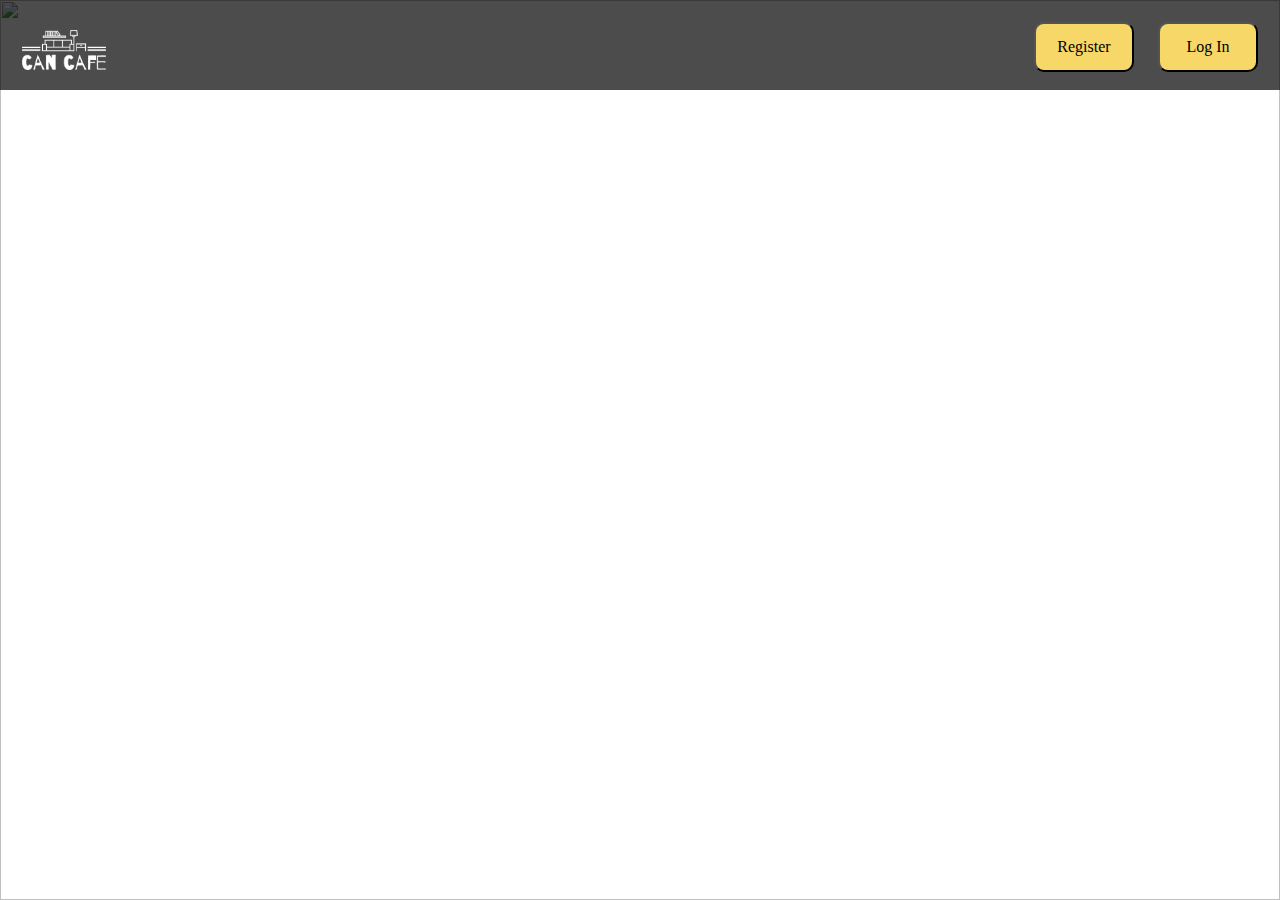
==== commit 14ebb6a0: "new page mem added" ====
--- a/index.html
+++ b/index.html
@@ -11,7 +11,7 @@
 <head>
     <meta charset="UTF-8">
     <meta name="viewport" content="width=device-width, initial-scale=1.0">
-    <title>Student's Menu</title>
+    <title>Food Menu</title>
     <link rel="stylesheet" href="style1.css">
     <script src="https://kit.fontawesome.com/b7a08da434.js" crossorigin="anonymous"></script>
      <!-- bootstrap core css -->
@@ -36,13 +36,13 @@
           <div class="logo">
               <a href="#"><img src="images/welcome1.png" alt="sushi"></a>
           </div>
-          <div class="nav-link" >
+          <div >
               <ul id="myul" >
                 <a href="login.html"> <button class="mybutton">Register</button></a>
                 <a href="login.html"> <button class="mybutton">Log In</button></a>
               </ul>
           </div>
-          <img class="menup" src="images/Capturejk.PNG" alt="sushi">
+
           </div>
             </div>
        
--- a/style1.css
+++ b/style1.css
@@ -5,7 +5,148 @@
     list-style: none;
     font-family: cursive;
 }
-
+.popup{
+    position: fixed;
+    top: 5%;
+    left: 10%;
+    width: 520px;
+    height: 320px;
+    box-shadow: 0 0 .5em rgba(0, 0, 0, 0.5);
+    background: url(images/food.jpg);
+    background-size: cover;
+    display: flex;
+  justify-content: center;
+  align-items: center;
+  opacity: 0;
+  transform: translateY(20%);
+  transition: 200ms ease-in-out opacity,
+              200ms ease-in-out transform;
+  pointer-events: all;
+}
+.popup input{
+    padding: 5px;
+    width: 100%;
+    border-radius: 10px;
+    margin-bottom: 15px;
+    border: none;
+    outline: none;
+}
+.popup button{
+    padding: 10px;
+    width: 100%;
+}
+.popup h5{
+    margin-bottom: 20px;
+}
+.popup-content h2{
+    font-family: system-ui, -apple-system, BlinkMacSystemFont, 'Segoe UI', Roboto, Oxygen, Ubuntu, Cantarell, 'Open Sans', 'Helvetica Neue', sans-serif;
+    font-size: 40px;
+    font-weight: 500;
+    margin-top: 10px;
+    color: #fff;
+}
+.popup h3{
+    position: absolute;
+    top: 10px;
+    right: 10px;
+    cursor: pointer;
+    user-select: none;
+}
+.popup-content{
+   background: rgba(0, 0, 0, 0.5);
+   width: 520px;
+   height:320px;
+   color: #fff;
+   display: flex;
+   flex-direction: column;
+   justify-content: center;
+   align-items: center;
+   padding: 2rem;
+}
+.showPopup{
+  opacity: 1;
+  transform: translateY(20%);  
+  pointer-events: all;
+}
+.offer{
+    text-align: center;
+    margin-top:100px;
+    position: absolute;
+    top: 10px;
+    left: 5%;
+}
+.offer span{
+    font-size: 40px;
+    padding-left: 50px;
+    color: #ff4b2b71;
+    text-transform: uppercase;
+    letter-spacing: 10px;
+    outline: none;
+    animation: animate 5s linear infinite;
+    -webkit-box-reflect: below 1px linear-gradient(transparent,#0004);
+    font-family: system-ui, -apple-system, BlinkMacSystemFont, 'Segoe UI', Roboto, Oxygen, Ubuntu, Cantarell, 'Open Sans', 'Helvetica Neue', sans-serif;   
+ }
+ @keyframes animate
+ {
+   0%,18%,20%,50%,65%,80%,90%{
+      color:#ff4b2b71;
+      text-shadow: none;
+   }
+   18%,20%,50%,65%,80%,90%,100%{
+      color:#fff;
+      text-shadow:0 0 10px #ff4b2b,
+      0 0 20px #ff4b2b,
+      0 0 40px #ff4b2b,
+      0 0 60px #ff4b2b
+      ;
+      
+   }
+ }
+ .bg-img1{
+    position: relative;
+   
+ }
+ .background{
+    width: 100%;
+    height: 100vh;
+    background-size: cover;
+    background-repeat: no-repeat;
+   
+ }
+ .offer-main{
+    display: flex;
+    justify-content: center;
+    align-items: center;
+    padding: 20px;
+ }
+ .offer1{
+    width: 370px;
+    height: 400px;
+    border: 1px solid #fff;
+    border-radius: 10px;
+    margin: 20px;
+    padding: 20px;
+    backdrop-filter: blur(5px);
+    transition: 0.5s;
+    color: #fff;
+ }
+ .offer1:hover{
+    background: #fff;
+    color: #ff4b2b;
+   transform: scale(1.1);
+ }
+ .join{
+    height: 18%;
+     width: 70%;
+     background:#ff4b2b;
+     color:#fff;
+     border: none;
+     outline: none;
+ }
+ .join:hover{
+    border: 1px solid #ff4b2b;
+    background: #ff4b2b;
+ }
 body {
    
     background:lightgrey;
@@ -21,16 +162,17 @@
     display: block;
   }
  .dd{
-    padding: 30px;
+    padding: 10px;
     font-family: system-ui, -apple-system, BlinkMacSystemFont, 'Segoe UI', Roboto, Oxygen, Ubuntu, Cantarell, 'Open Sans', 'Helvetica Neue', sans-serif; 
-    width: 50%;
+    width: 100%;
     height: 400px;
-    color: #ff4b2b;
-    border: 1px solid #ff4b2b;
-    background-attachment: cover;
+    color: #fff;
+    /* border: 1px solid #ff4b2b; */
+    /* background:hsl(0, 0%, 0%,0.3); */
+    /* backdrop-filter: blur(5px); */
     border-radius: 30px;
-    margin-top: 30px;
-    margin-left:100px ;
+    /* margin-top: 30px; */
+    /* margin-left:26% ; */
  } 
  .banner {
     right: 0;
@@ -65,10 +207,13 @@
   }
 
  .abt{
+   position: absolute;
+   top: 10px;
     margin-top: 100px;
     padding: 50px;
     display: flex;
-    height: 100vh;
+    height: 83vh;
+    
  }
  .mylogo{
     margin-left: 10px;
@@ -76,16 +221,47 @@
     width: 450px;
  }
  @media screen and (max-width:900px) {
+    .navbar{
+        height: 100px;
+    }
     .dd{
+        display: flex;
         font-family: 'Poppins'; height: 50vh;
-        width: 80%;
-        background-color: #000000;
+        width: 100%;
+        height: 75vh;
+        margin-top: 30px;
+        margin-left:10px ;
         background-attachment: cover;
-        font-size: 13px;
+        font-size: 10px;
         border-radius: 30px;
      } 
-    }
-
+    
+    .abt{
+        display: flex;
+        flex-direction: column;
+    }
+    }
+    @media(max-width:500px){
+        .we{
+            position: relative;
+            height: 100vh;
+            width: 50%;
+            background-repeat: repeat;
+            background-size: contain;
+              
+        }
+        .mylogo{
+            margin-left: 0;
+            height: 300px;
+            width: 300px;
+          }
+          .dd{
+            margin-left: 10px;
+          }
+          .dd h2, .coffee {
+            display: none;
+        }
+    }
 
 header {
    
@@ -129,9 +305,9 @@
     color: #fff;
 }
 .navbar a :hover {
-    
-    background-color: rgb(52, 35, 35);
-}
+        color: #000;
+        background:#fff;
+      }
 .navbar .logo{
     display: flex;
     flex-direction: column;
@@ -268,6 +444,13 @@
     color: #ffffff;
     margin-top: 15px;
     cursor: pointer;
+
+}
+
+.price_section .price_container .box .detail-box a:active{
+    background: #fff;
+    color: #ff4b2b;
+    border-style: inset;
 }
 .price_section .price_container .box .img-box img {
     height: 130px;
@@ -339,7 +522,8 @@
 .price_section h1{
     text-transform: uppercase;
     font-weight: 600;
-    margin: 50px;
+    margin-top: 100px;
+    margin-bottom: 30px;
     color: #ff4b2b;
     font-family: Cambria, Cochin, Georgia, Times, 'Times New Roman', serif;
 }
@@ -355,12 +539,9 @@
   width: 100px;
   height: 50px;
   margin-right: 20px;
-}
-.mybutton:hover{
-    background: rgba(0, 0, 0, 0.5);
-    border-radius: #fff;
-    color:#fff;
-}
+  margin-top: 20px;
+}
+
 .about_section .img-box img {
     height: 300px;
     width: 250px;
@@ -375,10 +556,18 @@
     display: flex;
     justify-content: center;
 }
+.bg-img{
+    background-image: url("https://cdn.pixabay.com/photo/2022/05/17/05/03/vegetable-gravy-7201669_1280.jpg");
+    width: 100%;
+}
+@media screen and (max-width:500px) {
+    .bg-img{
+        background-image: url('images/bg_img.jpg');
+        width: 100%;
+    }
+}
 @media screen and (max-width:900px) {
-    .bg-img{
-        width: 100%;
-    }
+    
     .navbar {
         padding: 0%;
     }
@@ -412,6 +601,11 @@
 
         color: #000000;
     }
+    .mybutton{
+        width: 70px;
+        padding: 1px;
+
+    }
     .icons{
         width: 50px;
         height: 50px;
@@ -420,38 +614,43 @@
         color: aliceblue;
     }
     .nav-link {
-        top: 10%;
-        height: 100vh;
-       position: absolute;
        
+        display: none;
+    }
+    .nav-link.menum{
+        margin-right: 0;
+        top: 0;
+        height: 60vh;
+       position: fixed;
+        width:250px ;
         display: flex;     
         justify-content: center;
+        align-items: center;
         background: hsl(9, 100%, 58%,0.7);
-      
-       
-    }
+        }
     .cc{
         text-align: center;
         padding: 5px;
-        border: solid #fff;
+        background:  #fff;
+        
         border-radius: 15px;
+    }
+    .cc a{
+        color: #ff4b2b;
     }
     .cc :hover{
         color: rgb(0, 0, 0);
     }
-    .nav-link.menum{
-        margin-right: 0;
-        
-        }
+  
     .nav-link ul {
         position: fixed;
-         right: -200px;
+        width:200px ;
         display: flex;
         flex-direction: column;
-        background: #ff4b2b;
+       
         transition: all 0.5s ease;
     }
    .text-box h1{
     font-size: 100px;
    }
-}+}
--- a/css/style.css
+++ b/css/style.css
@@ -80,6 +80,7 @@
  }
  .inpo p{
   font-size: 30px;
+  color: #fff;
  }
  .confi{
    margin-left: 1.5em;
@@ -98,6 +99,24 @@
   border-radius: 10px;
   background-color: #f6d768;
 }
+button:hover{
+  background:#fff;
+  color: #000;
+  border: 2px solid #000;
+}
+@media(max-width:900px){
+  .imga{
+    display: none;
+   
+   }
+   .khlass{
+    background-color: #000000;
+    color: #000000;
+    border-radius: 10%;
+    height: 20%;
+    width: 60%;
+  }
+}
 @media(max-width:500px){
   .imga{
    display: none;
@@ -108,19 +127,24 @@
     color: #000000;
     border-radius: 10%;
     height: 20%;
-    width: 50%;
+    width: 70%;
   }
 .inpo{
     height: 50%;
-    width: 50%;
+    width: 80%;
     text-align: center;
     border-radius: 60%;
     position: relative;
-    
-    margin-left: 1.8em;
-  }
+    text-align: center;
+    margin:20px;
+  }
+.inpo p{
+  font-size: 21px;
+  margin-bottom: 0;
+}
+
   .confi{
-    margin-left: 2.4em;
+    margin-left: 0.7rem;
   }}
 @media(max-width:500px){
   .d127_44 { 
@@ -201,6 +225,35 @@
 
 }
 @media(max-width:500px){
+  .text-box h1{
+    font-size: 80px;
+    line-height: 110px;
+  }
+  .text-box{
+    margin-left: 5%;
+  }
+  .navbar{
+    height: 80px;
+  }
+  .price_section .price_container .box1{
+    height: 250px;
+  }
+  .layout_padding{
+    padding: 10px 0;
+  }
+  .abt{
+    display: flex;
+    flex-direction: column;
+    padding: 10px;
+    height: 150vh;
+    margin-top: 50px;
+  }
+  .mylogo{
+    margin-left: 0;
+    height: 300px;
+    width: 300px;
+  }
+  
   .bo { 
     visibility:hidden;
     width: 9px;
--- a/css/responsive.css
+++ b/css/responsive.css
@@ -16,7 +16,7 @@
   }
 
   .price_section .price_container .box {
-    height: 450px;
+    height: 350px;
   }
 }
 
